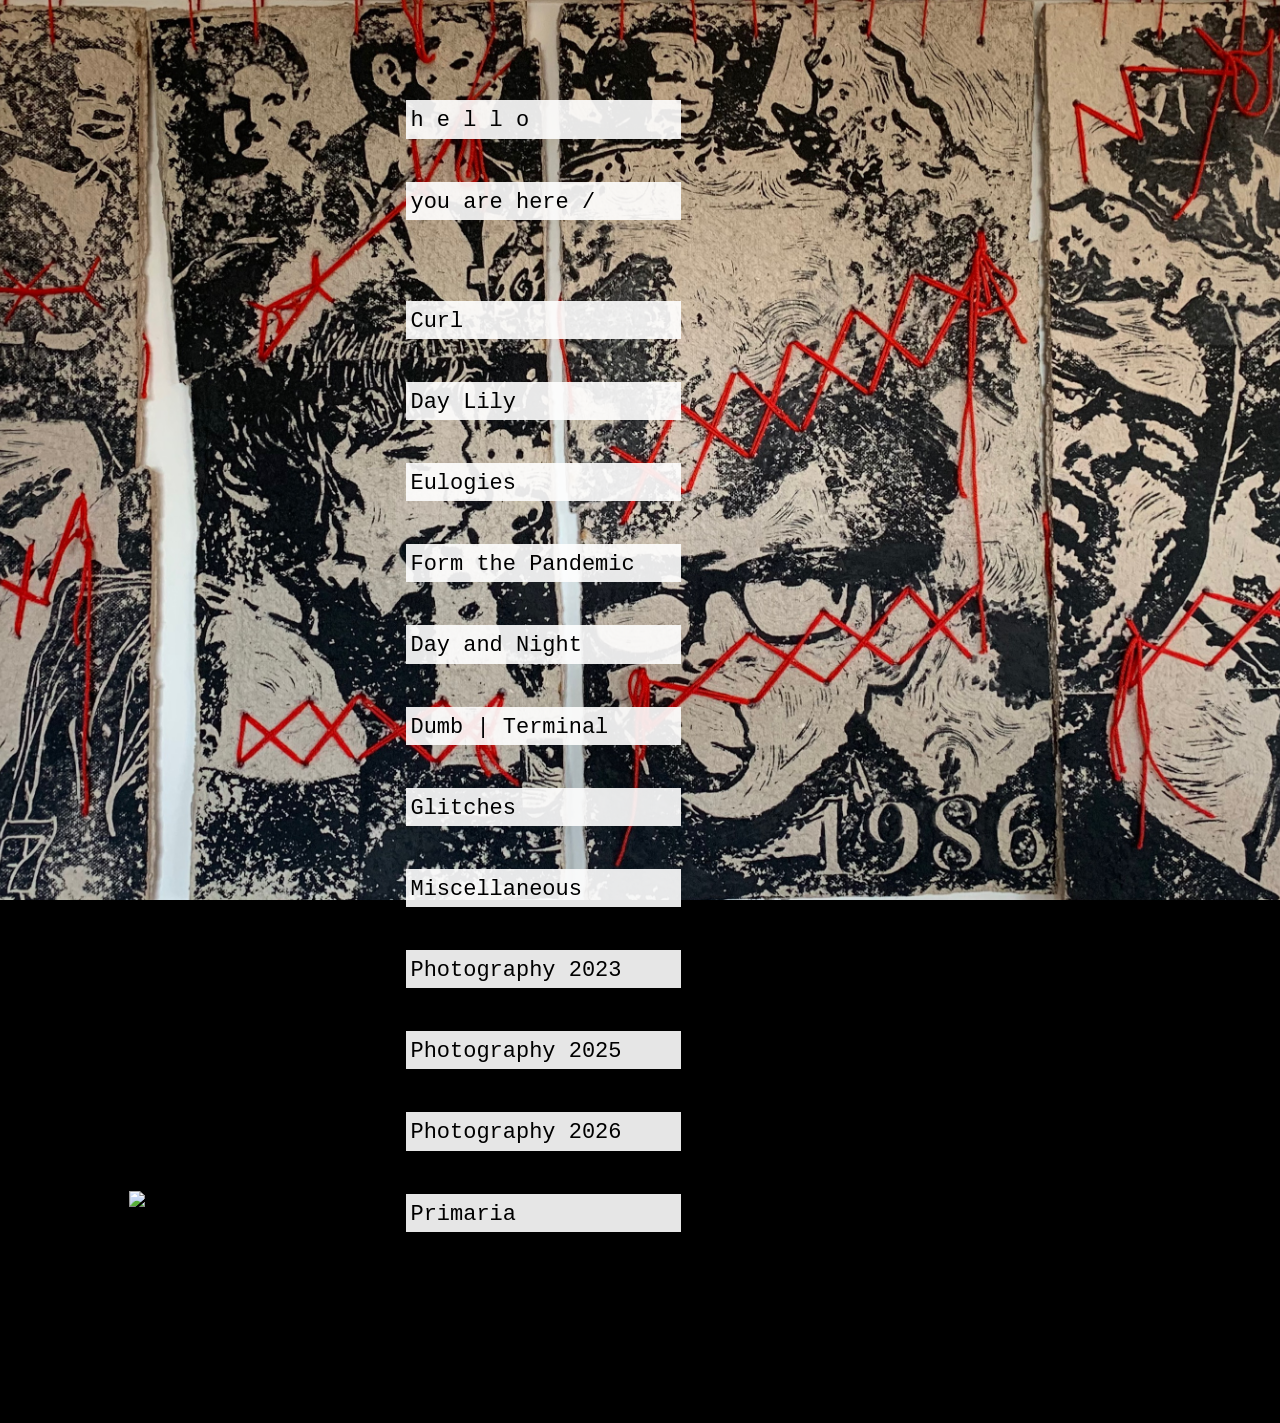
==== index.html @ 8b9ab530 "Rename Index.html to index.html rename" ====
<!DOCTYPE html>
<html>
  <head>
    <meta charset="UTF-8" />
    <title>
      ahearn studio
    </title>
    <link rel="stylesheet" href="style.css" />
  </head>
  <body>
    <h3 style="padding-left:5%;">
    </h3>
    <table cellspacing="1" cellpadding="0" style="padding-left:5%;">
      <tbody>
        <tr>
          <td width="50" style="padding-bottom:5px;">
          </td>
          <td style="width: 400;">
            <p>
              <span>              <tt>
                h e l l o
              </tt>
</span>
            </p>
          </td>
          <td>
            <font size="-2">
            </font>
          </td>
        </tr>
        <tr>
          <td width="50" style="padding-bottom:5px;">
          </td>
          <td style="width: 400;">
            <p>
              <span>              <tt>
                you are here /
              </tt>
</span>
            </p>
          </td>
          <td>
            <font size="-2">
            </font>
          </td>
        </tr>
        <tr>
          <td width="50" style="padding-bottom:5px;">
          </td>
          <td style="width: 400;">
            <p>
              <span>              <tt>
              </tt>
</span>
            </p>
          </td>
          <td>
            <font size="-2">
            </font>
          </td>
        </tr>
 <!--
        <tr>
          <td width="50" style="padding-bottom:5px;">
          </td>
          <td style="width: 400;">
            <p>
              <span>              <a href="/ascii">              <tt>
                Ascii
              </tt>
</a>
</span>
            </p>
          </td>
          <td>
            <font size="-2">
            </font>
          </td>
        </tr>
-->
        <tr>
          <td width="50" style="padding-bottom:5px;">
          </td>
          <td style="width: 400;">
            <p>
              <span>              
                <a target="_blank" href="https://photos.app.goo.gl/5QEVez7Nwp9gVxXc6">
              <tt>
                Curl
              </tt>
</a>
</span>
            </p>
          </td>
          <td>
            <font size="-2">
            </font>
          </td>
        </tr>
        <tr>
          <td width="50" style="padding-bottom:5px;">
          </td>
          <td style="width: 400;">
            <p>
              <span>
                <a target="_blank" href="https://photos.app.goo.gl/pEdpiFLqGy9UsmaU8">
                  <tt>
                Day Lily
              </tt>
</a>
</span>
            </p>
          </td>
          <td>
            <font size="-2">
            </font>
          </td>
        </tr>
        <tr>
          <td width="50" style="padding-bottom:5px;">
          </td>
          <td style="width: 400;">
            <p>
              <span>
                <a target="_blank" href="https://photos.app.goo.gl/WnNYFwcXFceHwwGE7">
                  <tt>
                Eulogies
              </tt>
</a>
</span>
            </p>
          </td>
          <td>
            <font size="-2">
            </font>
          </td>
        </tr>
<!--
        <tr>
          <td width="50" style="padding-bottom:5px;">
          </td>
          <td style="width: 400;">
            <p>
              <span>
                <a target="_blank" href="">
              <tt>
                Files
              </tt>
</a>
</span>
            </p>
          </td>
          <td>
            <font size="-2">
            </font>
          </td>
        </tr>
-->
        <tr>
          <td width="50" style="padding-bottom:5px;">
          </td>
          <td style="width: 400;">
            <p>
              <span>
                <a target="_blank" href="https://photos.app.goo.gl/9enWSaRDR959PumB6">
                  <tt>
                Form the Pandemic
              </tt>
</a>
</span>
            </p>
          </td>
          <td>
            <font size="-2">
            </font>
          </td>
        </tr>
        <tr>
          <td width="50" style="padding-bottom:5px;">
          </td>
          <td style="width: 400;">
            <p>
              <span>
                <a target="_blank" href="https://photos.app.goo.gl/6NUuAgbQgJ5eA9HH8">
                  <tt>
                Day and Night
              </tt>
</a>
</span>
            </p>
          </td>
          <td>
            <font size="-2">
            </font>
          </td>
        </tr>
        <tr>
          <td width="50" style="padding-bottom:5px;">
          </td>
          <td style="width: 400;">
            <p>
              <span>
                <a target="_blank" href="https://photos.app.goo.gl/8CrCDUq8Qh5FYcvR8">
                  <tt>
                Dumb | Terminal
              </tt>
</a>
</span>
            </p>
          </td>
          <td>
            <font size="-2">
            </font>
          </td>
        </tr>
        <tr>
          <td width="50" style="padding-bottom:5px;">
          </td>
          <td style="width: 400;">
            <p>
              <span>
                <a target="_blank" href="https://photos.app.goo.gl/7YHVbSfSA4fxokJ17">
                  <tt>
                Glitches
              </tt>
</a>
</span>
            </p>
          </td>
          <td>
            <font size="-2">
            </font>
          </td>
        </tr>
        <tr>
          <td width="50" style="padding-bottom:5px;">
          </td>
          <td style="width: 400;">
            <p>
              <span>
                <a target="_blank" href="https://photos.app.goo.gl/otrGkph5hnieAY5z6">
                  <tt>
                Miscellaneous
              </tt>
</a>
</span>
            </p>
          </td>
          <td>
            <font size="-2">
            </font>
          </td>
        </tr>
        <tr>
          <td width="50" style="padding-bottom:5px;">
          </td>
          <td style="width: 400;">
            <p>
              <span>
                <a target="_blank" href="https://photos.app.goo.gl/BnvTgvqS7EZ7xfpj7">
                  <tt>
                Photography 2023
              </tt>
</a>
</span>
            </p>
          </td>
          <td>
            <font size="-2">
            </font>
          </td>
        </tr>
        <tr>
          <td width="50" style="padding-bottom:5px;">
          </td>
          <td style="width: 400;">
            <p>
              <span>
                <a target="_blank" href="https://photos.app.goo.gl/epYAn2bDUG8rEeZD6">
                  <tt>
                Photography 2025
              </tt>
</a>
</span>
            </p>
          </td>
          <td>
            <font size="-2">
            </font>
          </td>
        </tr>
        <tr>
          <td width="50" style="padding-bottom:5px;">
          </td>
          <td style="width: 400;">
            <p>
              <span>
                <a target="_blank" href="https://photos.app.goo.gl/vPqxZPUyWqNo9mTp7">
                  <tt>
                Photography 2026
              </tt>
</a>
</span>
            </p>
          </td>
          <td>
            <font size="-2">
            </font>
          </td>
        </tr>

        
        
        <tr>
          <td width="50" style="padding-bottom:5px;">
            <img alt=" * " src="/PYGOPHERD-HTTPPROTO-ICONS/folder.gif" width="20" height="22" border="0" />
          </td>
          <td style="width: 400;">
            <p>
              <span>
                <a target="_blank" href="https://photos.app.goo.gl/YnkFKrPE1ySzEGSy6">
              <tt>
                Primaria
              </tt>
</a>
</span>
            </p>
          </td>
          <td>
            <font size="-2">
            </font>
          </td>
        </tr>
        <tr>
          <td width="50" style="padding-bottom:5px;>
          </td>
          <td style="width: 400;">
<!--            <p>
              <span>              <a href="/qr_things">              <tt>
                QR Things
-->
          </tt>
</a>
</span>
            </p>
          </td>
          <td>
            <font size="-2">
            </font>
          </td>
        </tr>
      </tbody>
    </table>
  </body>
</html>













[Curl](https://photos.app.goo.gl/5QEVez7Nwp9gVxXc6)

[Day Lily](https://photos.app.goo.gl/pEdpiFLqGy9UsmaU)

[Eulogies](https://photos.app.goo.gl/WnNYFwcXFceHwwGE7)

[From the Pandemic](https://photos.app.goo.gl/9enWSaRDR959PumB6)

[Day and Night](https://photos.app.goo.gl/6NUuAgbQgJ5eA9HH8)


[Dumb | Terminal](https://photos.app.goo.gl/8CrCDUq8Qh5FYcvR8)

[Glitches](https://photos.app.goo.gl/7YHVbSfSA4fxokJ17)

[Miscellaneous](https://photos.app.goo.gl/otrGkph5hnieAY5z6)

[Primaria](https://photos.app.goo.gl/YnkFKrPE1ySzEGSy6)

Photography
* [2023](https://photos.app.goo.gl/BnvTgvqS7EZ7xfpj7)
* [2025](https://photos.app.goo.gl/epYAn2bDUG8rEeZD6)
* [2026](https://photos.app.goo.gl/vPqxZPUyWqNo9mTp7)
---- style.css ----
body
{
  background-image: url("./website_background.jpg");
  background-attachment: fixed ;
  background-position: center center;
  background-repeat: no-repeat;
  background-size:cover;
  background-color: black;

  color: black;    /* MAIN TEXT COLOR */
  padding-left:60px;
  padding-top: 40px;
  font-size:1.3em;
  line-height:1.3em;
}  

ol, ul
{
  background-color: rgba(255,255,255, 0);
  padding-top: 15px;
  padding-bottom: 15px;
  margin-bottom: 8px;
  width: 460px; 
}

li
{
  background-color: rgba(255,255,255, .9);
  margin-bottom: 8px;
  margin-left: -40px;
  width: 500px; 
  list-style: none;
  padding:5px;
}

p
{
  background-color: rgba(255,255,255, .9);
  margin-bottom: 5px;
  padding-left: 5px;
  width: 20ch;
  font-size:1.3em;
  line-height:1.3em;
}

a, a:focus, a:active, a:visited, a:link 
{
  text-decoration: none;
  color: inherit;
}

a:hover 
{
  text-decoration: underline;
  color: inherit;
}

tt, tr, td
{
  padding-bottom: 10px;
}
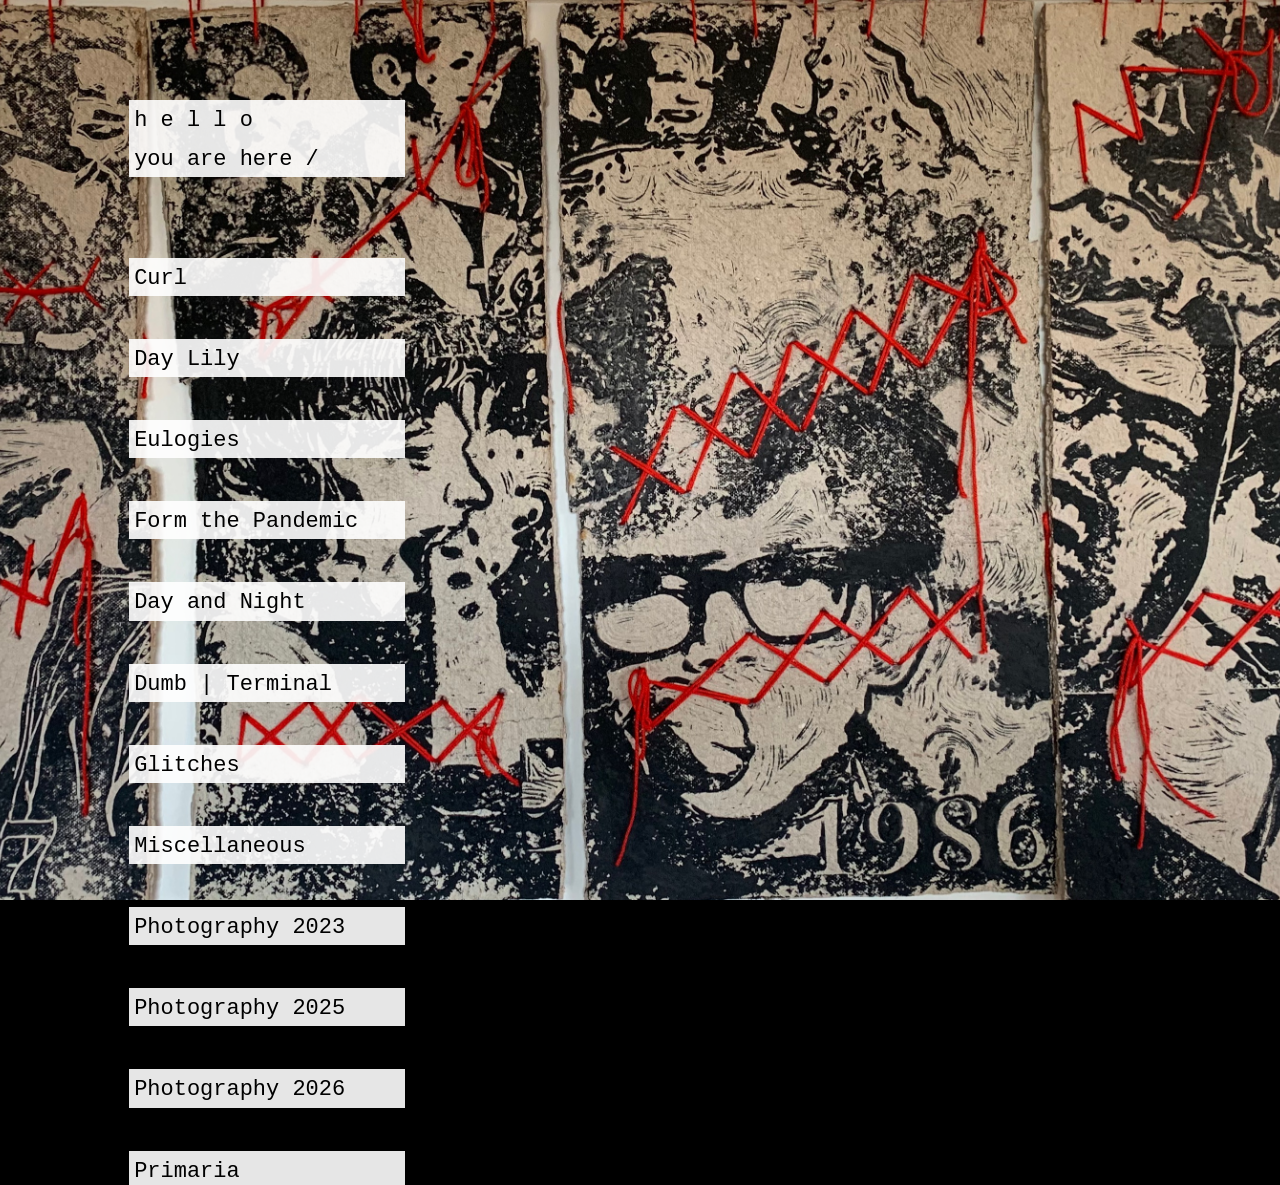
==== commit bd770737: "Update index.html" ====
--- a/index.html
+++ b/index.html
@@ -13,40 +13,19 @@
     <table cellspacing="1" cellpadding="0" style="padding-left:5%;">
       <tbody>
         <tr>
-          <td width="50" style="padding-bottom:5px;">
-          </td>
           <td style="width: 400;">
             <p>
-              <span>              <tt>
+              <span>
+                <tt>
                 h e l l o
-              </tt>
-</span>
+                <BR>
+                you are here /
+                </tt>
+              </span>
             </p>
           </td>
-          <td>
-            <font size="-2">
-            </font>
-          </td>
-        </tr>
-        <tr>
-          <td width="50" style="padding-bottom:5px;">
-          </td>
-          <td style="width: 400;">
-            <p>
-              <span>              <tt>
-                you are here /
-              </tt>
-</span>
-            </p>
-          </td>
-          <td>
-            <font size="-2">
-            </font>
-          </td>
-        </tr>
-        <tr>
-          <td width="50" style="padding-bottom:5px;">
-          </td>
+</tr>
+<tr>
           <td style="width: 400;">
             <p>
               <span>              <tt>
@@ -54,71 +33,35 @@
 </span>
             </p>
           </td>
-          <td>
-            <font size="-2">
-            </font>
-          </td>
         </tr>
- <!--
+
         <tr>
-          <td width="50" style="padding-bottom:5px;">
-          </td>
-          <td style="width: 400;">
-            <p>
-              <span>              <a href="/ascii">              <tt>
-                Ascii
-              </tt>
-</a>
-</span>
-            </p>
-          </td>
-          <td>
-            <font size="-2">
-            </font>
-          </td>
-        </tr>
--->
-        <tr>
-          <td width="50" style="padding-bottom:5px;">
-          </td>
           <td style="width: 400;">
             <p>
               <span>              
                 <a target="_blank" href="https://photos.app.goo.gl/5QEVez7Nwp9gVxXc6">
-              <tt>
+                <tt>
                 Curl
-              </tt>
-</a>
-</span>
+                </tt>
+                </a>
+              </span>
             </p>
-          </td>
-          <td>
-            <font size="-2">
-            </font>
           </td>
         </tr>
         <tr>
-          <td width="50" style="padding-bottom:5px;">
-          </td>
           <td style="width: 400;">
             <p>
               <span>
                 <a target="_blank" href="https://photos.app.goo.gl/pEdpiFLqGy9UsmaU8">
                   <tt>
-                Day Lily
-              </tt>
-</a>
-</span>
+                  Day Lily
+                  </tt>
+                  </a>
+              </span>
             </p>
-          </td>
-          <td>
-            <font size="-2">
-            </font>
           </td>
         </tr>
         <tr>
-          <td width="50" style="padding-bottom:5px;">
-          </td>
           <td style="width: 400;">
             <p>
               <span>
@@ -130,35 +73,8 @@
 </span>
             </p>
           </td>
-          <td>
-            <font size="-2">
-            </font>
-          </td>
         </tr>
-<!--
         <tr>
-          <td width="50" style="padding-bottom:5px;">
-          </td>
-          <td style="width: 400;">
-            <p>
-              <span>
-                <a target="_blank" href="">
-              <tt>
-                Files
-              </tt>
-</a>
-</span>
-            </p>
-          </td>
-          <td>
-            <font size="-2">
-            </font>
-          </td>
-        </tr>
--->
-        <tr>
-          <td width="50" style="padding-bottom:5px;">
-          </td>
           <td style="width: 400;">
             <p>
               <span>
@@ -166,18 +82,12 @@
                   <tt>
                 Form the Pandemic
               </tt>
-</a>
-</span>
+              </a>
+              </span>
             </p>
-          </td>
-          <td>
-            <font size="-2">
-            </font>
           </td>
         </tr>
         <tr>
-          <td width="50" style="padding-bottom:5px;">
-          </td>
           <td style="width: 400;">
             <p>
               <span>
@@ -185,18 +95,12 @@
                   <tt>
                 Day and Night
               </tt>
-</a>
-</span>
+                </a>
+                </span>
             </p>
-          </td>
-          <td>
-            <font size="-2">
-            </font>
           </td>
         </tr>
         <tr>
-          <td width="50" style="padding-bottom:5px;">
-          </td>
           <td style="width: 400;">
             <p>
               <span>
@@ -204,18 +108,12 @@
                   <tt>
                 Dumb | Terminal
               </tt>
-</a>
-</span>
+              </a>
+              </span>
             </p>
-          </td>
-          <td>
-            <font size="-2">
-            </font>
           </td>
         </tr>
         <tr>
-          <td width="50" style="padding-bottom:5px;">
-          </td>
           <td style="width: 400;">
             <p>
               <span>
@@ -223,18 +121,12 @@
                   <tt>
                 Glitches
               </tt>
-</a>
-</span>
+              </a>
+              </span>
             </p>
-          </td>
-          <td>
-            <font size="-2">
-            </font>
           </td>
         </tr>
         <tr>
-          <td width="50" style="padding-bottom:5px;">
-          </td>
           <td style="width: 400;">
             <p>
               <span>
@@ -242,18 +134,12 @@
                   <tt>
                 Miscellaneous
               </tt>
-</a>
-</span>
+              </a>
+              </span>
             </p>
-          </td>
-          <td>
-            <font size="-2">
-            </font>
           </td>
         </tr>
         <tr>
-          <td width="50" style="padding-bottom:5px;">
-          </td>
           <td style="width: 400;">
             <p>
               <span>
@@ -261,18 +147,12 @@
                   <tt>
                 Photography 2023
               </tt>
-</a>
-</span>
+              </a>
+              </span>
             </p>
-          </td>
-          <td>
-            <font size="-2">
-            </font>
           </td>
         </tr>
         <tr>
-          <td width="50" style="padding-bottom:5px;">
-          </td>
           <td style="width: 400;">
             <p>
               <span>
@@ -280,18 +160,12 @@
                   <tt>
                 Photography 2025
               </tt>
-</a>
-</span>
+              </a>
+              </span>
             </p>
-          </td>
-          <td>
-            <font size="-2">
-            </font>
           </td>
         </tr>
         <tr>
-          <td width="50" style="padding-bottom:5px;">
-          </td>
           <td style="width: 400;">
             <p>
               <span>
@@ -299,22 +173,12 @@
                   <tt>
                 Photography 2026
               </tt>
-</a>
-</span>
+            </a>
+            </span>
             </p>
           </td>
-          <td>
-            <font size="-2">
-            </font>
-          </td>
         </tr>
-
-        
-        
         <tr>
-          <td width="50" style="padding-bottom:5px;">
-            <img alt=" * " src="/PYGOPHERD-HTTPPROTO-ICONS/folder.gif" width="20" height="22" border="0" />
-          </td>
           <td style="width: 400;">
             <p>
               <span>
@@ -322,70 +186,12 @@
               <tt>
                 Primaria
               </tt>
-</a>
-</span>
+              </a>
+              </span>
             </p>
-          </td>
-          <td>
-            <font size="-2">
-            </font>
-          </td>
-        </tr>
-        <tr>
-          <td width="50" style="padding-bottom:5px;>
-          </td>
-          <td style="width: 400;">
-<!--            <p>
-              <span>              <a href="/qr_things">              <tt>
-                QR Things
--->
-          </tt>
-</a>
-</span>
-            </p>
-          </td>
-          <td>
-            <font size="-2">
-            </font>
           </td>
         </tr>
       </tbody>
     </table>
   </body>
 </html>
-
-
-
-
-
-
-
-
-
-
-
-
-
-[Curl](https://photos.app.goo.gl/5QEVez7Nwp9gVxXc6)
-
-[Day Lily](https://photos.app.goo.gl/pEdpiFLqGy9UsmaU)
-
-[Eulogies](https://photos.app.goo.gl/WnNYFwcXFceHwwGE7)
-
-[From the Pandemic](https://photos.app.goo.gl/9enWSaRDR959PumB6)
-
-[Day and Night](https://photos.app.goo.gl/6NUuAgbQgJ5eA9HH8)
-
-
-[Dumb | Terminal](https://photos.app.goo.gl/8CrCDUq8Qh5FYcvR8)
-
-[Glitches](https://photos.app.goo.gl/7YHVbSfSA4fxokJ17)
-
-[Miscellaneous](https://photos.app.goo.gl/otrGkph5hnieAY5z6)
-
-[Primaria](https://photos.app.goo.gl/YnkFKrPE1ySzEGSy6)
-
-Photography
-* [2023](https://photos.app.goo.gl/BnvTgvqS7EZ7xfpj7)
-* [2025](https://photos.app.goo.gl/epYAn2bDUG8rEeZD6)
-* [2026](https://photos.app.goo.gl/vPqxZPUyWqNo9mTp7)
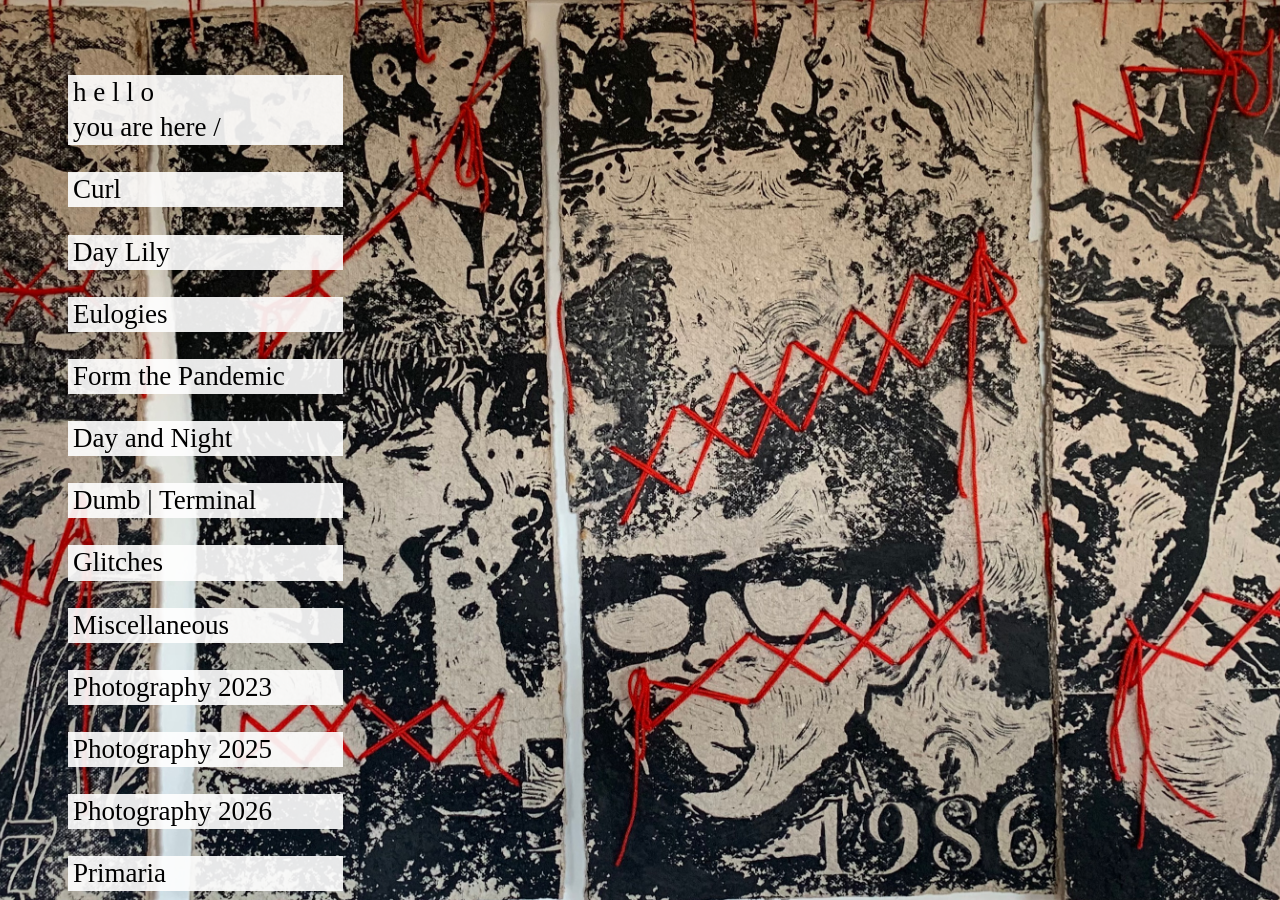
==== commit 5d7bb965: "Update index.html removed tble" ====
--- a/index.html
+++ b/index.html
@@ -10,188 +10,110 @@
   <body>
     <h3 style="padding-left:5%;">
     </h3>
-    <table cellspacing="1" cellpadding="0" style="padding-left:5%;">
-      <tbody>
-        <tr>
-          <td style="width: 400;">
-            <p>
-              <span>
-                <tt>
-                h e l l o
-                <BR>
-                you are here /
-                </tt>
-              </span>
-            </p>
-          </td>
-</tr>
-<tr>
-          <td style="width: 400;">
-            <p>
-              <span>              <tt>
-              </tt>
-</span>
-            </p>
-          </td>
-        </tr>
 
-        <tr>
-          <td style="width: 400;">
-            <p>
-              <span>              
-                <a target="_blank" href="https://photos.app.goo.gl/5QEVez7Nwp9gVxXc6">
-                <tt>
-                Curl
-                </tt>
-                </a>
-              </span>
-            </p>
-          </td>
-        </tr>
-        <tr>
-          <td style="width: 400;">
-            <p>
-              <span>
-                <a target="_blank" href="https://photos.app.goo.gl/pEdpiFLqGy9UsmaU8">
-                  <tt>
-                  Day Lily
-                  </tt>
-                  </a>
-              </span>
-            </p>
-          </td>
-        </tr>
-        <tr>
-          <td style="width: 400;">
-            <p>
-              <span>
-                <a target="_blank" href="https://photos.app.goo.gl/WnNYFwcXFceHwwGE7">
-                  <tt>
-                Eulogies
-              </tt>
-</a>
-</span>
-            </p>
-          </td>
-        </tr>
-        <tr>
-          <td style="width: 400;">
-            <p>
-              <span>
-                <a target="_blank" href="https://photos.app.goo.gl/9enWSaRDR959PumB6">
-                  <tt>
-                Form the Pandemic
-              </tt>
-              </a>
-              </span>
-            </p>
-          </td>
-        </tr>
-        <tr>
-          <td style="width: 400;">
-            <p>
-              <span>
-                <a target="_blank" href="https://photos.app.goo.gl/6NUuAgbQgJ5eA9HH8">
-                  <tt>
-                Day and Night
-              </tt>
-                </a>
-                </span>
-            </p>
-          </td>
-        </tr>
-        <tr>
-          <td style="width: 400;">
-            <p>
-              <span>
-                <a target="_blank" href="https://photos.app.goo.gl/8CrCDUq8Qh5FYcvR8">
-                  <tt>
-                Dumb | Terminal
-              </tt>
-              </a>
-              </span>
-            </p>
-          </td>
-        </tr>
-        <tr>
-          <td style="width: 400;">
-            <p>
-              <span>
-                <a target="_blank" href="https://photos.app.goo.gl/7YHVbSfSA4fxokJ17">
-                  <tt>
-                Glitches
-              </tt>
-              </a>
-              </span>
-            </p>
-          </td>
-        </tr>
-        <tr>
-          <td style="width: 400;">
-            <p>
-              <span>
-                <a target="_blank" href="https://photos.app.goo.gl/otrGkph5hnieAY5z6">
-                  <tt>
-                Miscellaneous
-              </tt>
-              </a>
-              </span>
-            </p>
-          </td>
-        </tr>
-        <tr>
-          <td style="width: 400;">
-            <p>
-              <span>
-                <a target="_blank" href="https://photos.app.goo.gl/BnvTgvqS7EZ7xfpj7">
-                  <tt>
-                Photography 2023
-              </tt>
-              </a>
-              </span>
-            </p>
-          </td>
-        </tr>
-        <tr>
-          <td style="width: 400;">
-            <p>
-              <span>
-                <a target="_blank" href="https://photos.app.goo.gl/epYAn2bDUG8rEeZD6">
-                  <tt>
-                Photography 2025
-              </tt>
-              </a>
-              </span>
-            </p>
-          </td>
-        </tr>
-        <tr>
-          <td style="width: 400;">
-            <p>
-              <span>
-                <a target="_blank" href="https://photos.app.goo.gl/vPqxZPUyWqNo9mTp7">
-                  <tt>
-                Photography 2026
-              </tt>
-            </a>
-            </span>
-            </p>
-          </td>
-        </tr>
-        <tr>
-          <td style="width: 400;">
-            <p>
-              <span>
-                <a target="_blank" href="https://photos.app.goo.gl/YnkFKrPE1ySzEGSy6">
-              <tt>
-                Primaria
-              </tt>
-              </a>
-              </span>
-            </p>
-          </td>
-        </tr>
-      </tbody>
-    </table>
-  </body>
+<p>
+  <span>
+    h e l l o
+    <BR>
+    you are here /
+  </span>
+</p>
+
+<p>
+  <span>              
+    <a target="_blank" href="https://photos.app.goo.gl/5QEVez7Nwp9gVxXc6">
+    Curl
+    </a>
+  </span>
+</p>
+    
+<p>
+  <span>
+    <a target="_blank" href="https://photos.app.goo.gl/pEdpiFLqGy9UsmaU8">
+    Day Lily
+    </a>
+  </span>
+</p>
+    
+<p>
+  <span>
+    <a target="_blank" href="https://photos.app.goo.gl/WnNYFwcXFceHwwGE7">
+    Eulogies
+    </a>
+  </span>
+</p>
+    
+<p>
+  <span>
+    <a target="_blank" href="https://photos.app.goo.gl/9enWSaRDR959PumB6">
+    Form the Pandemic
+    </a>
+  </span>
+</p>
+    
+<p>
+  <span>
+    <a target="_blank" href="https://photos.app.goo.gl/6NUuAgbQgJ5eA9HH8">
+    Day and Night
+    </a>
+  </span>
+</p>
+
+<p>
+  <span>
+    <a target="_blank" href="https://photos.app.goo.gl/8CrCDUq8Qh5FYcvR8">
+    Dumb | Terminal
+    </a>
+  </span>
+</p>
+    
+<p>
+  <span>
+    <a target="_blank" href="https://photos.app.goo.gl/7YHVbSfSA4fxokJ17">
+    Glitches
+    </a>
+  </span>
+</p>
+    
+<p>
+  <span>
+    <a target="_blank" href="https://photos.app.goo.gl/otrGkph5hnieAY5z6">
+    Miscellaneous
+    </a>
+  </span>
+</p>
+    
+<p>
+  <span>
+    <a target="_blank" href="https://photos.app.goo.gl/BnvTgvqS7EZ7xfpj7">
+    Photography 2023
+    </a>
+  </span>
+</p>
+    
+<p>
+  <span>
+    <a target="_blank" href="https://photos.app.goo.gl/epYAn2bDUG8rEeZD6">
+    Photography 2025
+    </a>
+  </span>
+</p>
+
+<p>
+  <span>
+    <a target="_blank" href="https://photos.app.goo.gl/vPqxZPUyWqNo9mTp7">
+    Photography 2026
+    </a>
+  </span>
+</p>
+
+<p>
+  <span>
+    <a target="_blank" href="https://photos.app.goo.gl/YnkFKrPE1ySzEGSy6">
+    Primaria
+    </a>
+  </span>
+</p>
+
+</body>
 </html>
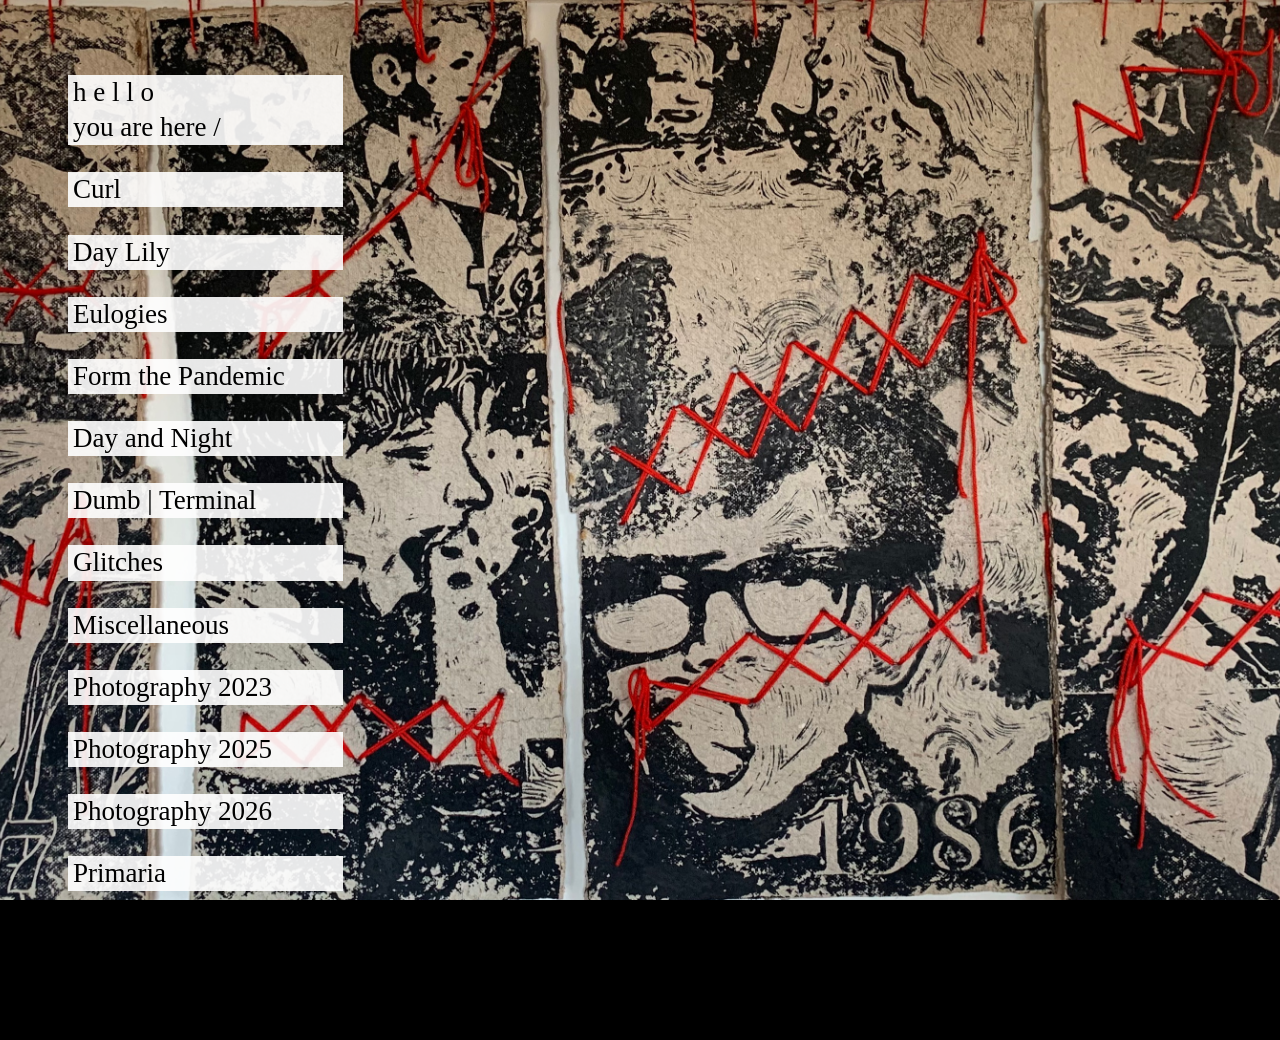
==== commit 1dcd0fa4: "Update index.html" ====
--- a/index.html
+++ b/index.html
@@ -10,110 +10,116 @@
   <body>
     <h3 style="padding-left:5%;">
     </h3>
+    
+    <p>
+      <span>
+        h e l l o
+        <BR>
+        you are here /
+      </span>
+    </p>
+    
+    <p>
+      <span>              
+        <a target="_blank" href="https://photos.app.goo.gl/5QEVez7Nwp9gVxXc6">
+        Curl
+        </a>
+      </span>
+    </p>
+        
+    <p>
+      <span>
+        <a target="_blank" href="https://photos.app.goo.gl/pEdpiFLqGy9UsmaU8">
+        Day Lily
+        </a>
+      </span>
+    </p>
+        
+    <p>
+      <span>
+        <a target="_blank" href="https://photos.app.goo.gl/WnNYFwcXFceHwwGE7">
+        Eulogies
+        </a>
+      </span>
+    </p>
+        
+    <p>
+      <span>
+        <a target="_blank" href="https://photos.app.goo.gl/9enWSaRDR959PumB6">
+        Form the Pandemic
+        </a>
+      </span>
+    </p>
+        
+    <p>
+      <span>
+        <a target="_blank" href="https://photos.app.goo.gl/6NUuAgbQgJ5eA9HH8">
+        Day and Night
+        </a>
+      </span>
+    </p>
+    
+    <p>
+      <span>
+        <a target="_blank" href="https://photos.app.goo.gl/8CrCDUq8Qh5FYcvR8">
+        Dumb | Terminal
+        </a>
+        </span>
+    </p>
+        
+    <p>
+      <span>
+        <a target="_blank" href="https://photos.app.goo.gl/7YHVbSfSA4fxokJ17">
+        Glitches
+        </a>
+      </span>
+    </p>
+        
+    <p>
+      <span>
+        <a target="_blank" href="https://photos.app.goo.gl/otrGkph5hnieAY5z6">
+        Miscellaneous
+        </a>
+      </span>
+    </p>
+        
+    <p>
+      <span>
+        <a target="_blank" href="https://photos.app.goo.gl/BnvTgvqS7EZ7xfpj7">
+        Photography 2023
+        </a>
+      </span>
+    </p>
+        
+    <p>
+      <span>
+        <a target="_blank" href="https://photos.app.goo.gl/epYAn2bDUG8rEeZD6">
+        Photography 2025
+        </a>
+      </span>
+    </p>
+    
+    <p>
+      <span>
+        <a target="_blank" href="https://photos.app.goo.gl/vPqxZPUyWqNo9mTp7">
+        Photography 2026
+        </a>
+      </span>
+    </p>
+    
+    <p>
+      <span>
+        <a target="_blank" href="https://photos.app.goo.gl/YnkFKrPE1ySzEGSy6">
+        Primaria
+        </a>
+      </span>
+    </p>
+    
+    <br>
+    <br>
+    <br>
+    <br>
+    <br>
 
-<p>
-  <span>
-    h e l l o
-    <BR>
-    you are here /
-  </span>
-</p>
-
-<p>
-  <span>              
-    <a target="_blank" href="https://photos.app.goo.gl/5QEVez7Nwp9gVxXc6">
-    Curl
-    </a>
-  </span>
-</p>
-    
-<p>
-  <span>
-    <a target="_blank" href="https://photos.app.goo.gl/pEdpiFLqGy9UsmaU8">
-    Day Lily
-    </a>
-  </span>
-</p>
-    
-<p>
-  <span>
-    <a target="_blank" href="https://photos.app.goo.gl/WnNYFwcXFceHwwGE7">
-    Eulogies
-    </a>
-  </span>
-</p>
-    
-<p>
-  <span>
-    <a target="_blank" href="https://photos.app.goo.gl/9enWSaRDR959PumB6">
-    Form the Pandemic
-    </a>
-  </span>
-</p>
-    
-<p>
-  <span>
-    <a target="_blank" href="https://photos.app.goo.gl/6NUuAgbQgJ5eA9HH8">
-    Day and Night
-    </a>
-  </span>
-</p>
-
-<p>
-  <span>
-    <a target="_blank" href="https://photos.app.goo.gl/8CrCDUq8Qh5FYcvR8">
-    Dumb | Terminal
-    </a>
-  </span>
-</p>
-    
-<p>
-  <span>
-    <a target="_blank" href="https://photos.app.goo.gl/7YHVbSfSA4fxokJ17">
-    Glitches
-    </a>
-  </span>
-</p>
-    
-<p>
-  <span>
-    <a target="_blank" href="https://photos.app.goo.gl/otrGkph5hnieAY5z6">
-    Miscellaneous
-    </a>
-  </span>
-</p>
-    
-<p>
-  <span>
-    <a target="_blank" href="https://photos.app.goo.gl/BnvTgvqS7EZ7xfpj7">
-    Photography 2023
-    </a>
-  </span>
-</p>
-    
-<p>
-  <span>
-    <a target="_blank" href="https://photos.app.goo.gl/epYAn2bDUG8rEeZD6">
-    Photography 2025
-    </a>
-  </span>
-</p>
-
-<p>
-  <span>
-    <a target="_blank" href="https://photos.app.goo.gl/vPqxZPUyWqNo9mTp7">
-    Photography 2026
-    </a>
-  </span>
-</p>
-
-<p>
-  <span>
-    <a target="_blank" href="https://photos.app.goo.gl/YnkFKrPE1ySzEGSy6">
-    Primaria
-    </a>
-  </span>
-</p>
-
-</body>
+  </body>
 </html>
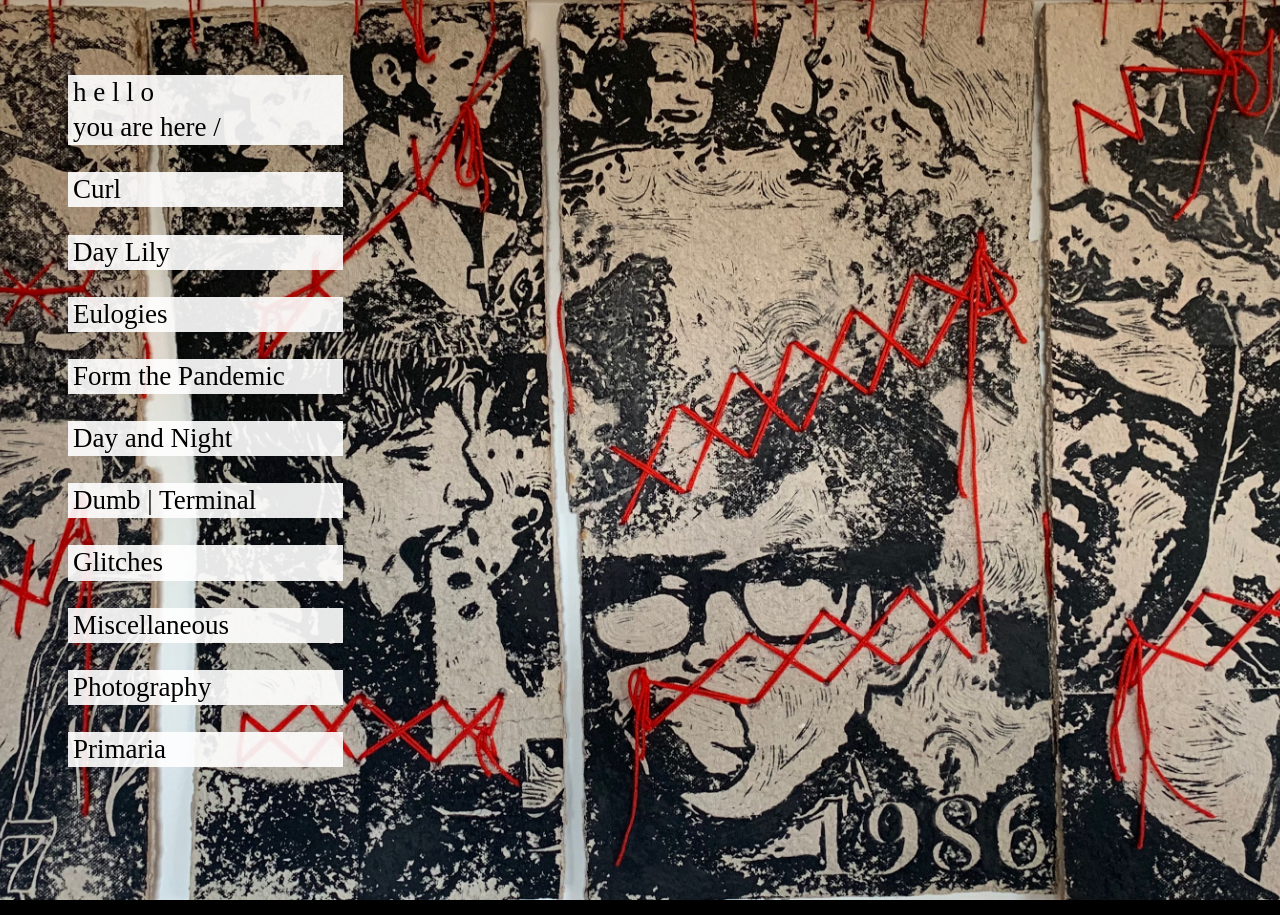
==== commit 90c750f4: "Update index.html Combined photo years" ====
--- a/index.html
+++ b/index.html
@@ -82,27 +82,11 @@
         </a>
       </span>
     </p>
-        
-    <p>
-      <span>
-        <a target="_blank" href="https://photos.app.goo.gl/BnvTgvqS7EZ7xfpj7">
-        Photography 2023
-        </a>
-      </span>
-    </p>
-        
-    <p>
-      <span>
-        <a target="_blank" href="https://photos.app.goo.gl/epYAn2bDUG8rEeZD6">
-        Photography 2025
-        </a>
-      </span>
-    </p>
-    
+          
     <p>
       <span>
         <a target="_blank" href="https://photos.app.goo.gl/vPqxZPUyWqNo9mTp7">
-        Photography 2026
+        Photography
         </a>
       </span>
     </p>
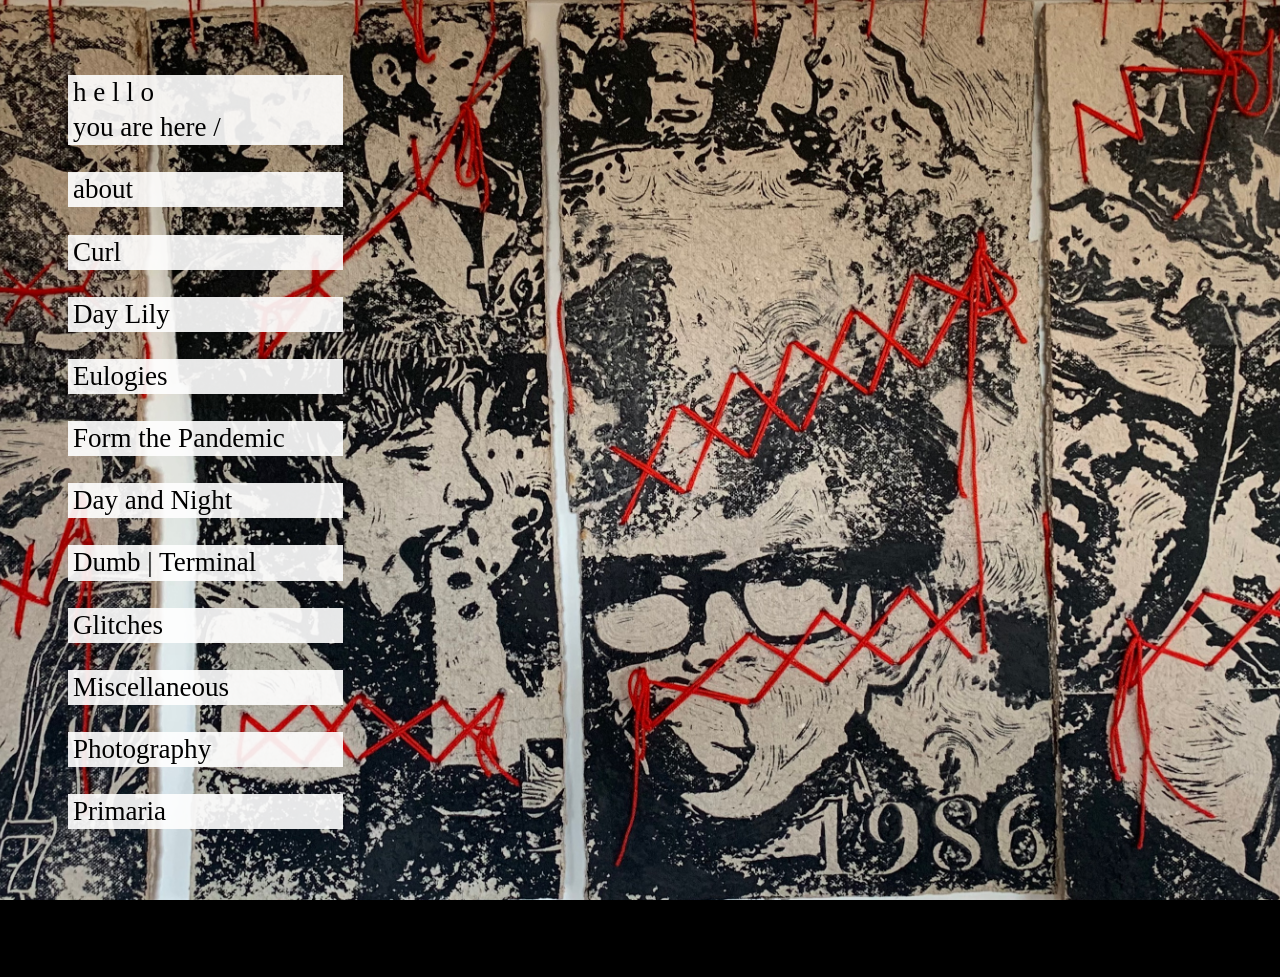
==== commit 36db0cc3: "Update index.html" ====
--- a/index.html
+++ b/index.html
@@ -18,6 +18,14 @@
         you are here /
       </span>
     </p>
+
+    <p>
+      <span>              
+        <a href="about.html">
+        about
+        </a>
+      </span>
+    </p>    
     
     <p>
       <span>              
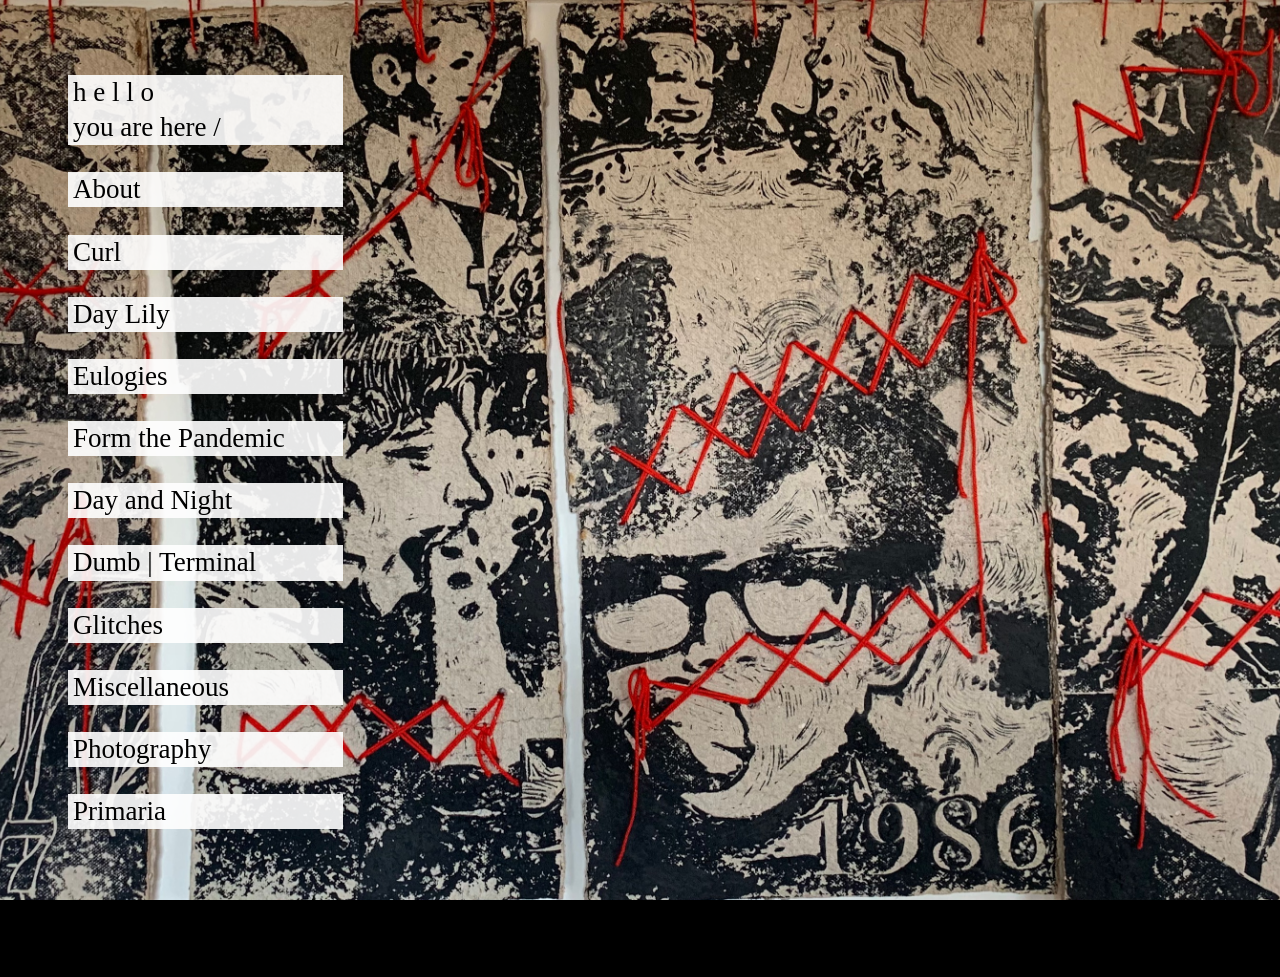
==== commit 30a768e8: "Update index.html" ====
--- a/index.html
+++ b/index.html
@@ -22,7 +22,7 @@
     <p>
       <span>              
         <a href="about.html">
-        about
+        About
         </a>
       </span>
     </p>    
